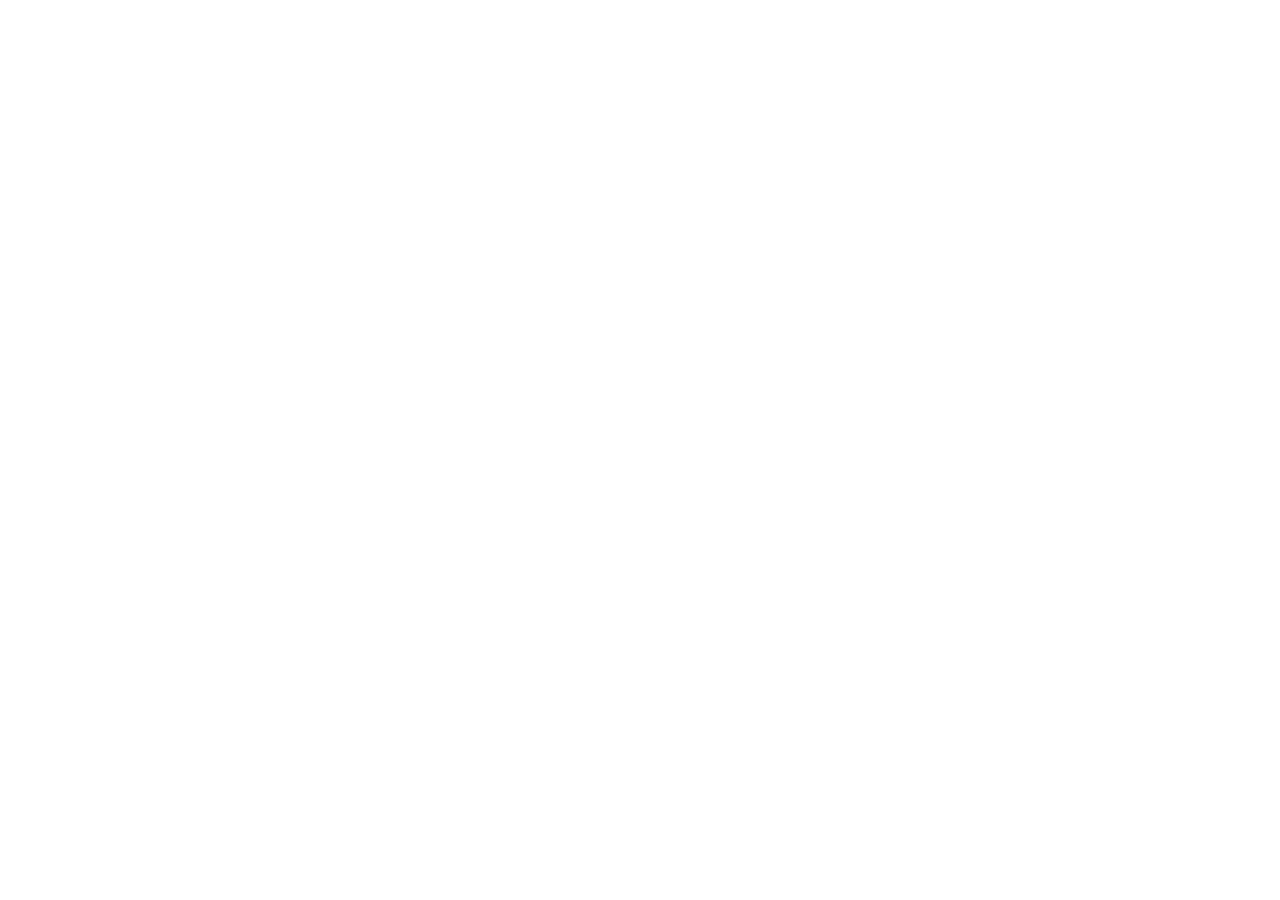
==== fundo03.html @ 9ba814a6 "já vou fazer o commit meu conta" ====
<!DOCTYPE html>
<html lang="pt-br">
<head>
    <meta charset="UTF-8">
    <meta name="viewport" content="width=device-width, initial-scale=10">
    <title>Posicionamento</title>
    <style>
        .bloco{
            
        }
    </style>
</head>
<body>
    <div class="bloco"></div>
    <div class="bloco"></div>
    <div class="bloco"></div>
</body>
</html>
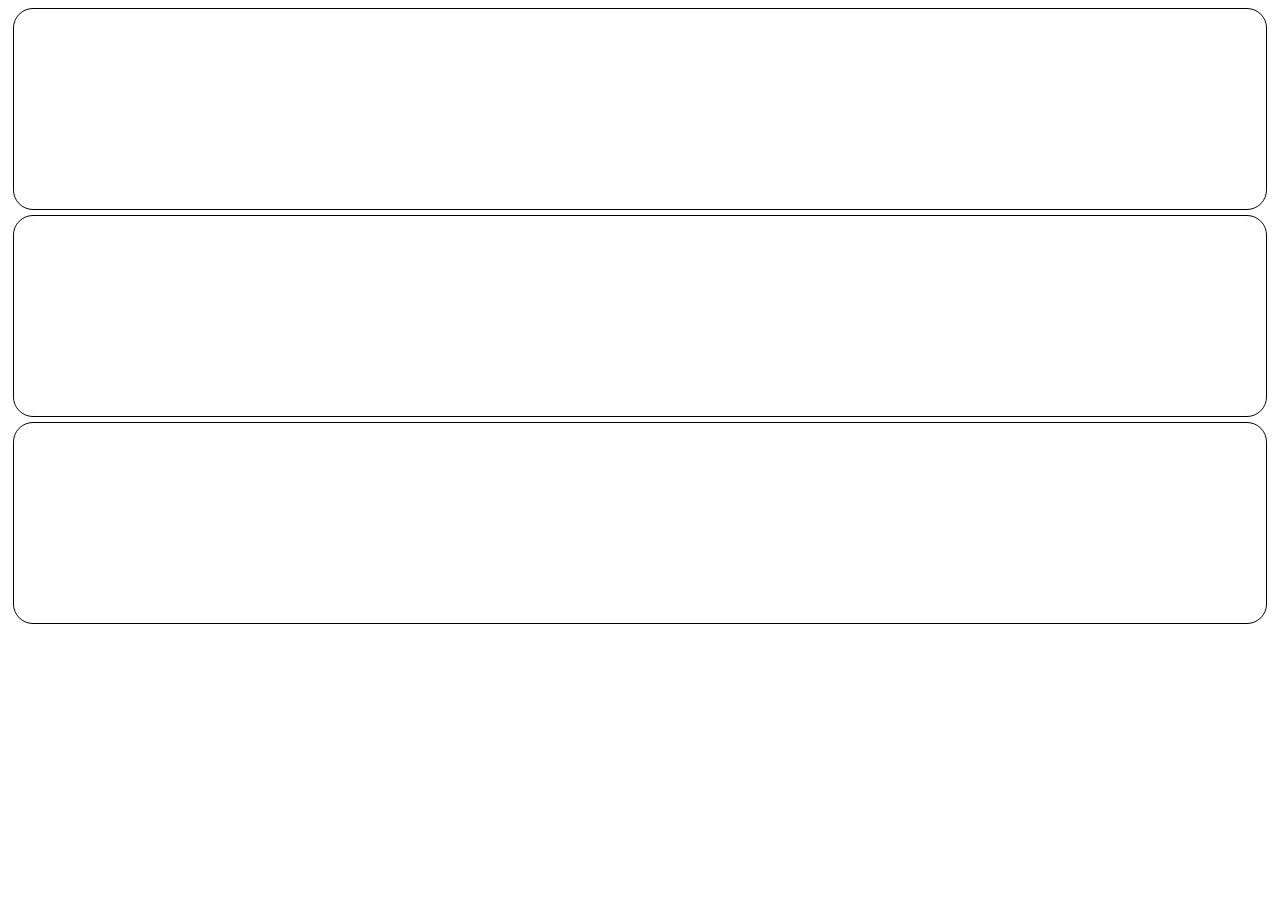
==== commit 51f332ac: "faz essa cena" ====
--- a/fundo03.html
+++ b/fundo03.html
@@ -6,7 +6,10 @@
     <title>Posicionamento</title>
     <style>
         .bloco{
-            
+            height: 200px;
+            border: 1px solid #000;
+            margin: 5px;
+            border-radius: 20px;
         }
     </style>
 </head>
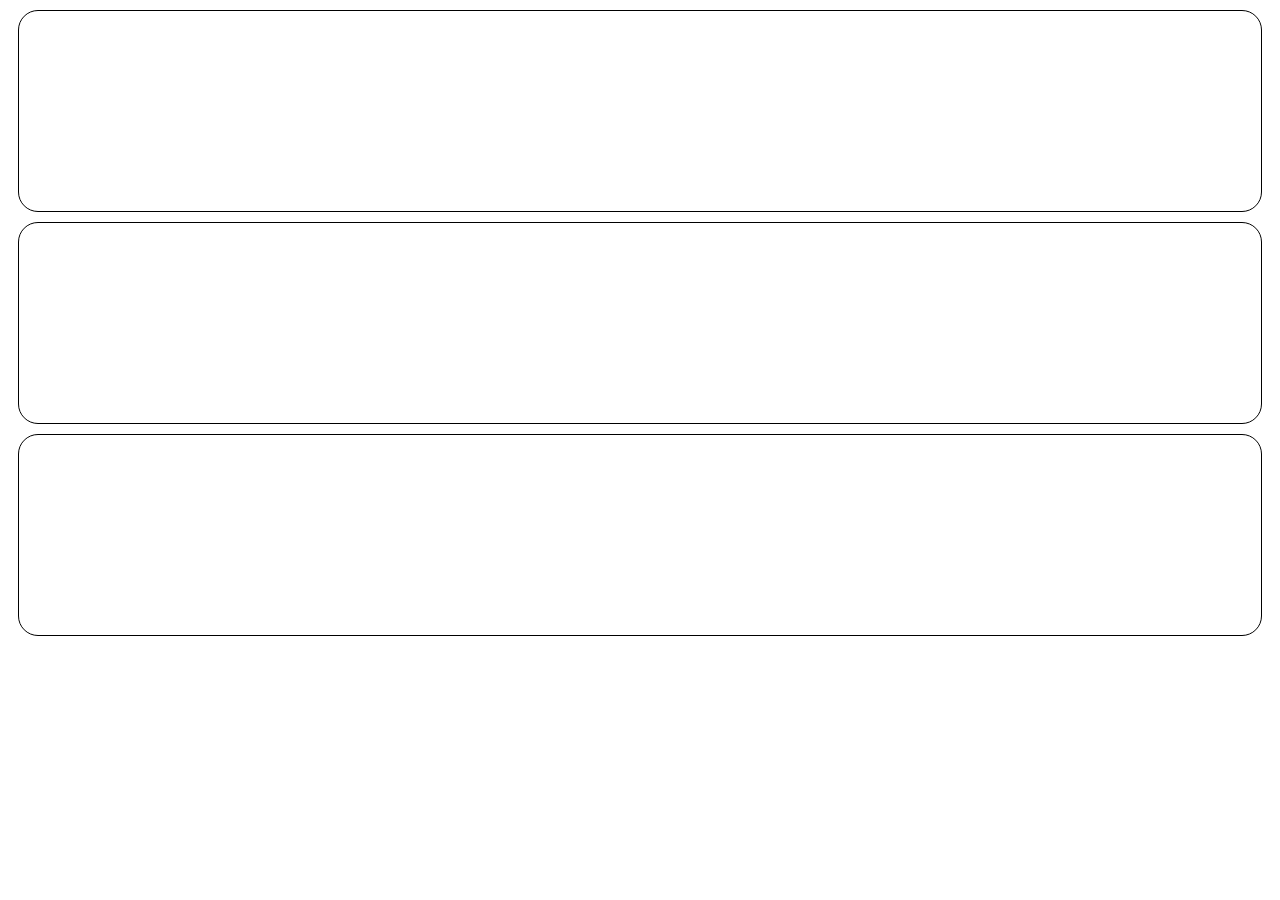
==== commit 2350ba61: "sim fiz isso" ====
--- a/fundo03.html
+++ b/fundo03.html
@@ -8,7 +8,7 @@
         .bloco{
             height: 200px;
             border: 1px solid #000;
-            margin: 5px;
+            margin: 10px;
             border-radius: 20px;
         }
     </style>
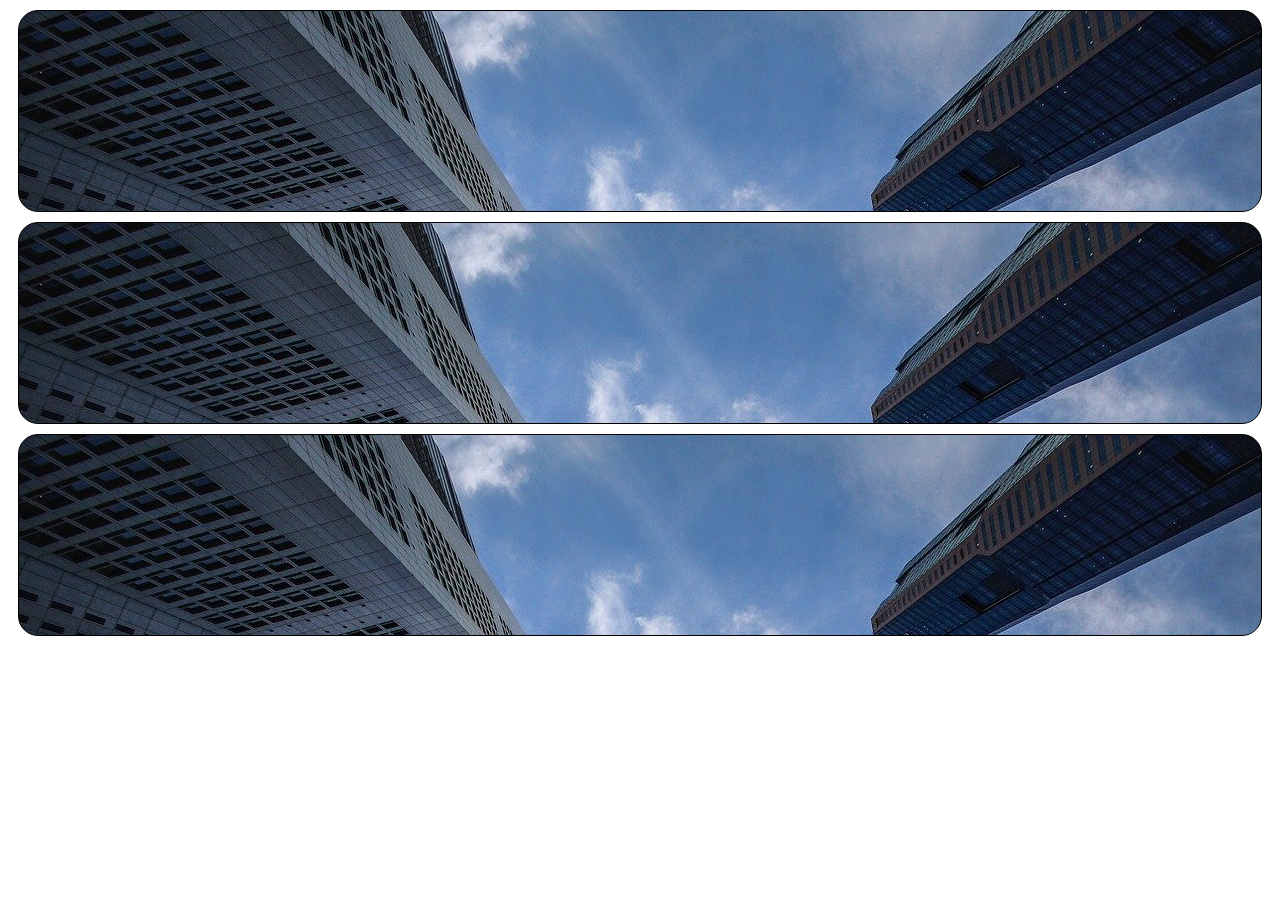
==== commit 75733606: "commit tem meu velho!!" ====
--- a/fundo03.html
+++ b/fundo03.html
@@ -6,6 +6,7 @@
     <title>Posicionamento</title>
     <style>
         .bloco{
+            background-image:url("assets/img/wallpaper002.jpg") ;
             height: 200px;
             border: 1px solid #000;
             margin: 10px;
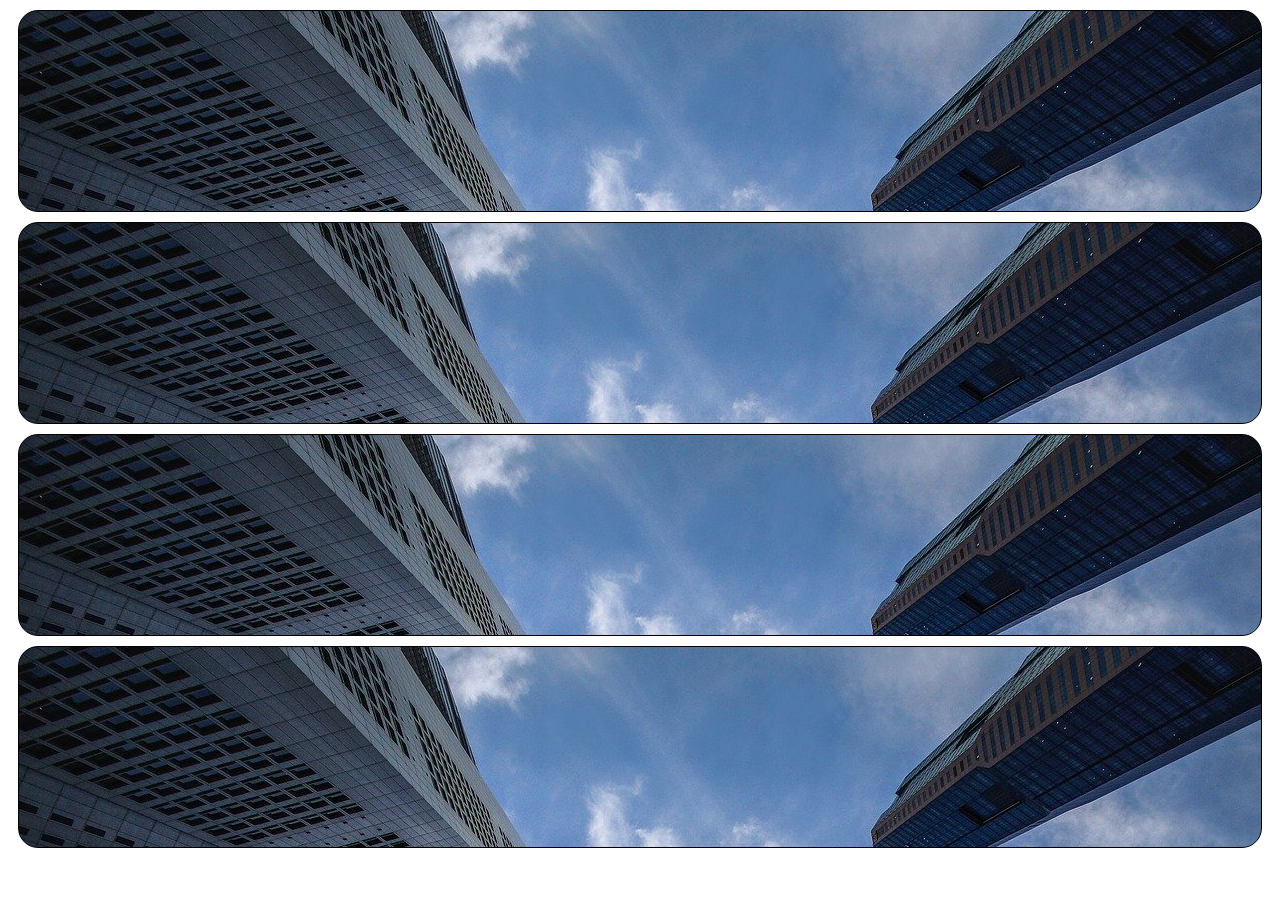
==== commit 6d6da61a: "commit já meus velhos" ====
--- a/fundo03.html
+++ b/fundo03.html
@@ -12,11 +12,24 @@
             margin: 10px;
             border-radius: 20px;
         }
+        #q1{
+            background-position: left top;
+        }
+        #q2{
+            background-position: left center;
+        }
+        #q3{
+            background-position: right bottom;
+        }
+        #q4{
+            background-position: center center;
+        }
     </style>
 </head>
 <body>
-    <div class="bloco"></div>
-    <div class="bloco"></div>
-    <div class="bloco"></div>
+    <div class="bloco" is="q1"></div>
+    <div class="bloco" is="q2"></div>
+    <div class="bloco" is="q3"></div>
+    <div class="bloco" is="q4"></div>
 </body>
 </html>
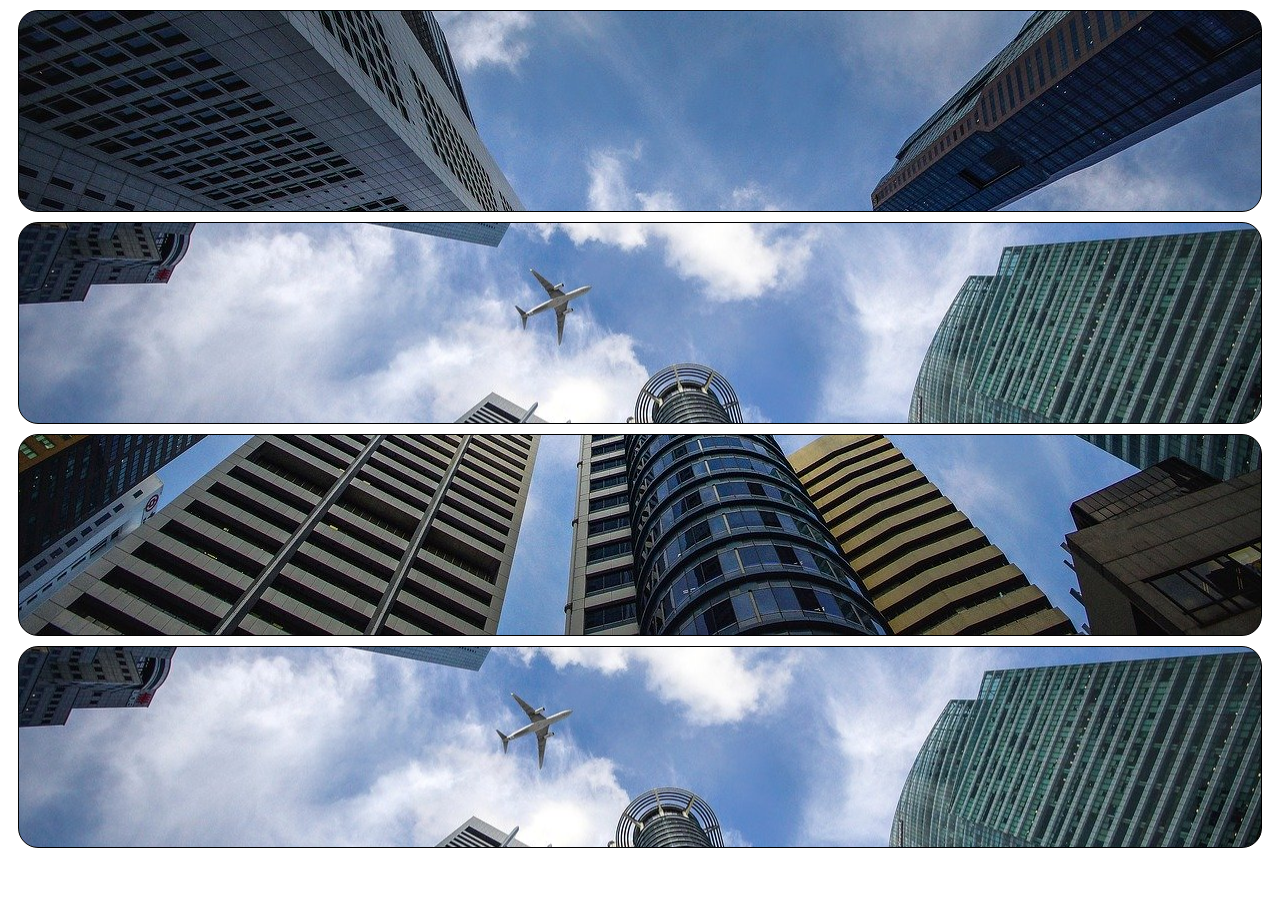
==== commit ec67e722: "ja" ====
--- a/fundo03.html
+++ b/fundo03.html
@@ -27,9 +27,9 @@
     </style>
 </head>
 <body>
-    <div class="bloco" is="q1"></div>
-    <div class="bloco" is="q2"></div>
-    <div class="bloco" is="q3"></div>
-    <div class="bloco" is="q4"></div>
+    <div class="bloco" id="q1"></div>
+    <div class="bloco" id="q2"></div>
+    <div class="bloco" id="q3"></div>
+    <div class="bloco" id="q4"></div>
 </body>
 </html>
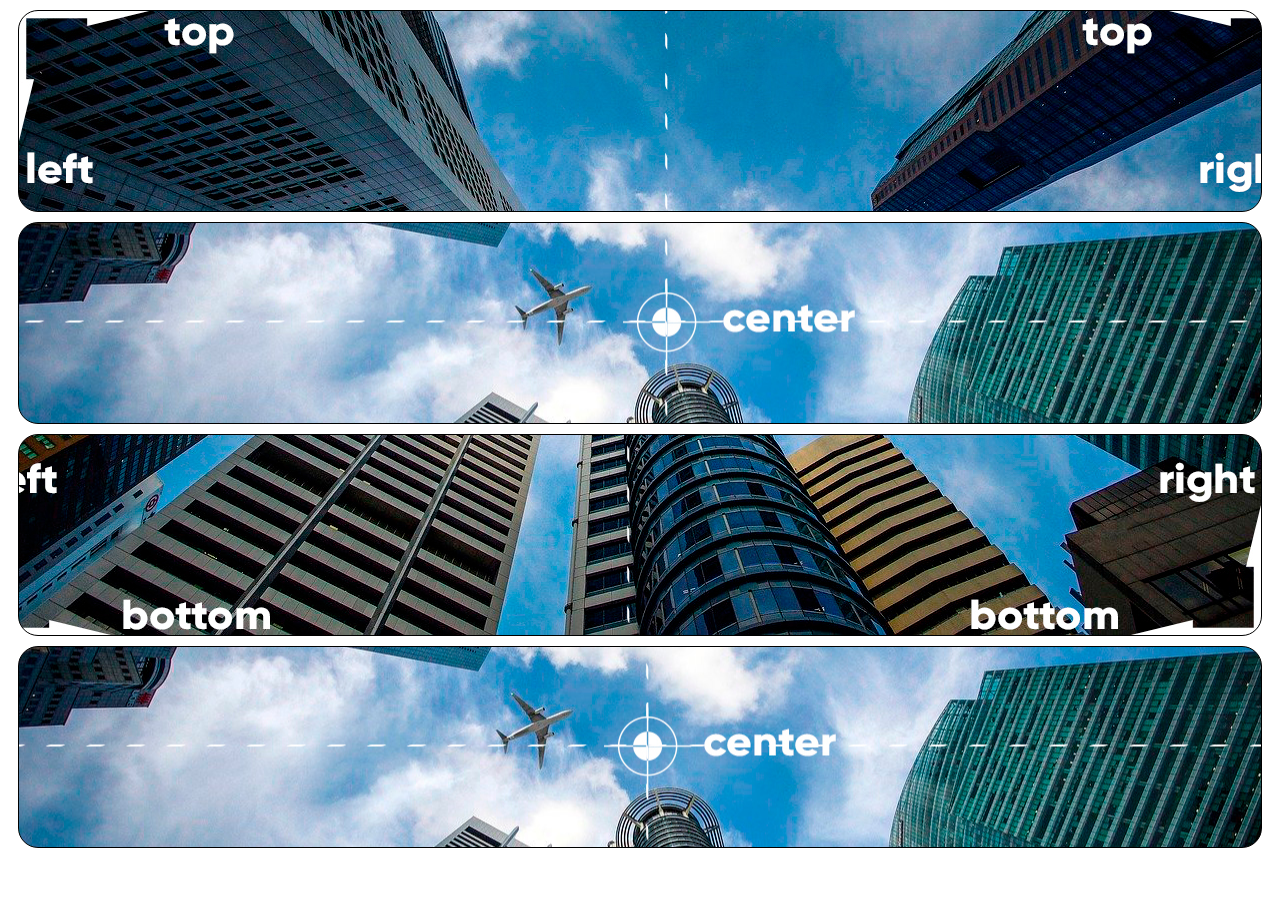
==== commit df6f9d2f: "já velho" ====
--- a/fundo03.html
+++ b/fundo03.html
@@ -6,7 +6,7 @@
     <title>Posicionamento</title>
     <style>
         .bloco{
-            background-image:url("assets/img/wallpaper002.jpg") ;
+            background-image:url("assets/img/wallpaper003.jpg") ;
             height: 200px;
             border: 1px solid #000;
             margin: 10px;
